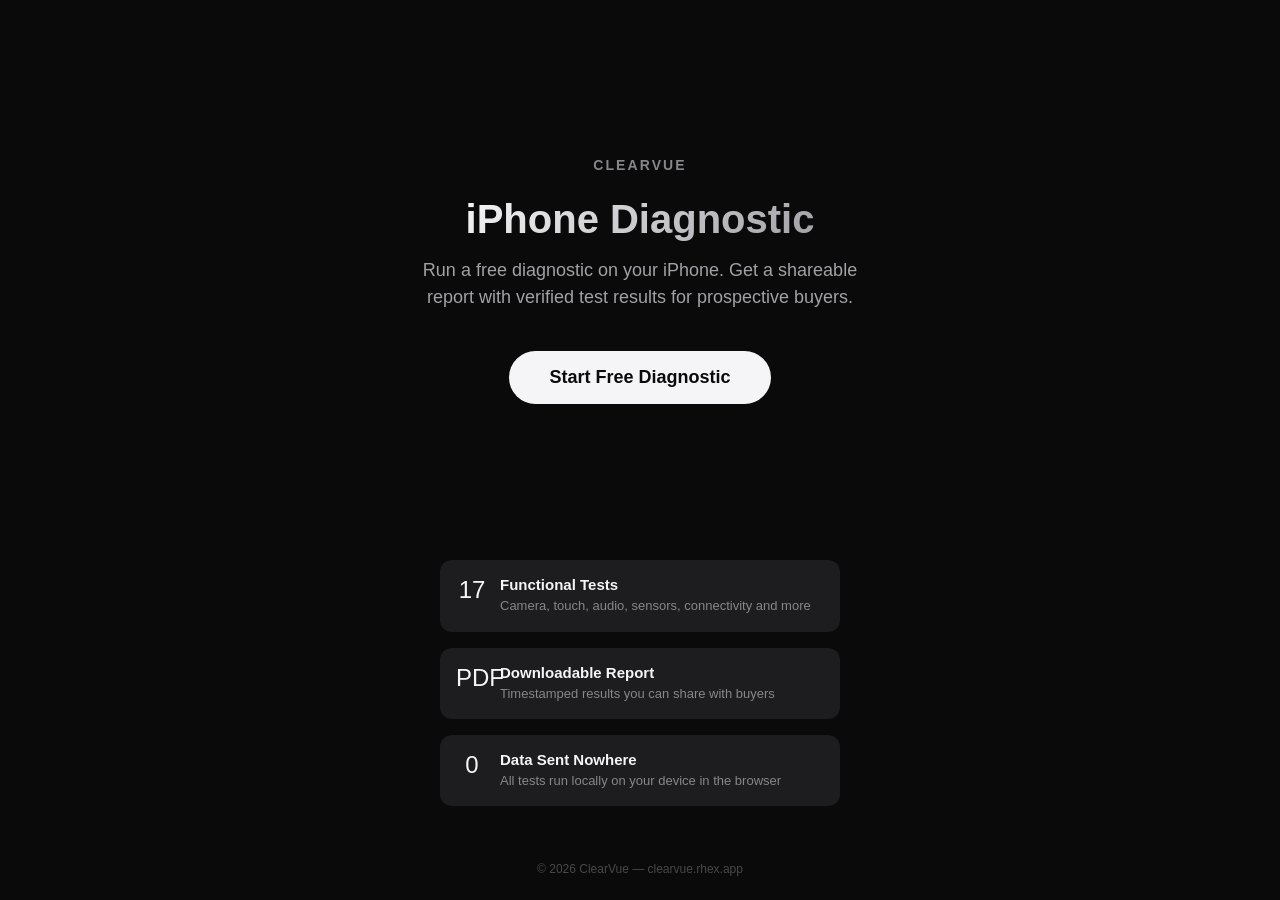
==== c2c/index.html @ 249975fb "Initial commit: spec + C2C Phase 1 (landing page + core test runner) - iPhone diagnostic spec coveri" ====
<!DOCTYPE html>
<html lang="en">
<head>
    <meta charset="UTF-8">
    <meta name="viewport" content="width=device-width, initial-scale=1.0, user-scalable=no">
    <meta name="apple-mobile-web-app-capable" content="yes">
    <meta name="apple-mobile-web-app-status-bar-style" content="black-translucent">
    <meta name="theme-color" content="#0a0a0a">
    <title>ClearVue - iPhone Diagnostic</title>
    <style>
        * { margin: 0; padding: 0; box-sizing: border-box; }

        body {
            font-family: -apple-system, BlinkMacSystemFont, 'SF Pro Display', 'Helvetica Neue', sans-serif;
            background: #0a0a0a;
            color: #f5f5f7;
            min-height: 100dvh;
            display: flex;
            flex-direction: column;
        }

        .hero {
            flex: 1;
            display: flex;
            flex-direction: column;
            align-items: center;
            justify-content: center;
            padding: 2rem 1.5rem;
            text-align: center;
        }

        .brand {
            font-size: 0.875rem;
            font-weight: 600;
            letter-spacing: 0.15em;
            text-transform: uppercase;
            color: #86868b;
            margin-bottom: 1.5rem;
        }

        .hero h1 {
            font-size: 2.5rem;
            font-weight: 700;
            line-height: 1.1;
            margin-bottom: 1rem;
            background: linear-gradient(135deg, #f5f5f7 0%, #a1a1a6 100%);
            -webkit-background-clip: text;
            -webkit-text-fill-color: transparent;
        }

        .hero p {
            font-size: 1.125rem;
            line-height: 1.5;
            color: #a1a1a6;
            max-width: 28rem;
            margin-bottom: 2.5rem;
        }

        .cta {
            display: inline-block;
            padding: 1rem 2.5rem;
            font-size: 1.125rem;
            font-weight: 600;
            color: #0a0a0a;
            background: #f5f5f7;
            border: none;
            border-radius: 980px;
            text-decoration: none;
            transition: opacity 0.2s;
            -webkit-tap-highlight-color: transparent;
        }

        .cta:active { opacity: 0.7; }

        .features {
            display: flex;
            flex-direction: column;
            gap: 1rem;
            padding: 0 1.5rem 2rem;
            max-width: 28rem;
            margin: 0 auto;
            width: 100%;
        }

        .feature {
            display: flex;
            align-items: flex-start;
            gap: 0.75rem;
            padding: 1rem;
            background: #1d1d1f;
            border-radius: 12px;
        }

        .feature-icon {
            font-size: 1.5rem;
            flex-shrink: 0;
            width: 2rem;
            text-align: center;
        }

        .feature-text h3 {
            font-size: 0.9375rem;
            font-weight: 600;
            margin-bottom: 0.25rem;
        }

        .feature-text p {
            font-size: 0.8125rem;
            color: #86868b;
            line-height: 1.4;
        }

        footer {
            text-align: center;
            padding: 1.5rem;
            font-size: 0.75rem;
            color: #48484a;
        }
    </style>
</head>
<body>
    <div class="hero">
        <div class="brand">ClearVue</div>
        <h1>iPhone Diagnostic</h1>
        <p>Run a free diagnostic on your iPhone. Get a shareable report with verified test results for prospective buyers.</p>
        <a href="diagnose.html" class="cta">Start Free Diagnostic</a>
    </div>

    <div class="features">
        <div class="feature">
            <div class="feature-icon">17</div>
            <div class="feature-text">
                <h3>Functional Tests</h3>
                <p>Camera, touch, audio, sensors, connectivity and more</p>
            </div>
        </div>
        <div class="feature">
            <div class="feature-icon">PDF</div>
            <div class="feature-text">
                <h3>Downloadable Report</h3>
                <p>Timestamped results you can share with buyers</p>
            </div>
        </div>
        <div class="feature">
            <div class="feature-icon">0</div>
            <div class="feature-text">
                <h3>Data Sent Nowhere</h3>
                <p>All tests run locally on your device in the browser</p>
            </div>
        </div>
    </div>

    <footer>&copy; 2026 ClearVue &mdash; clearvue.rhex.app</footer>
</body>
</html>
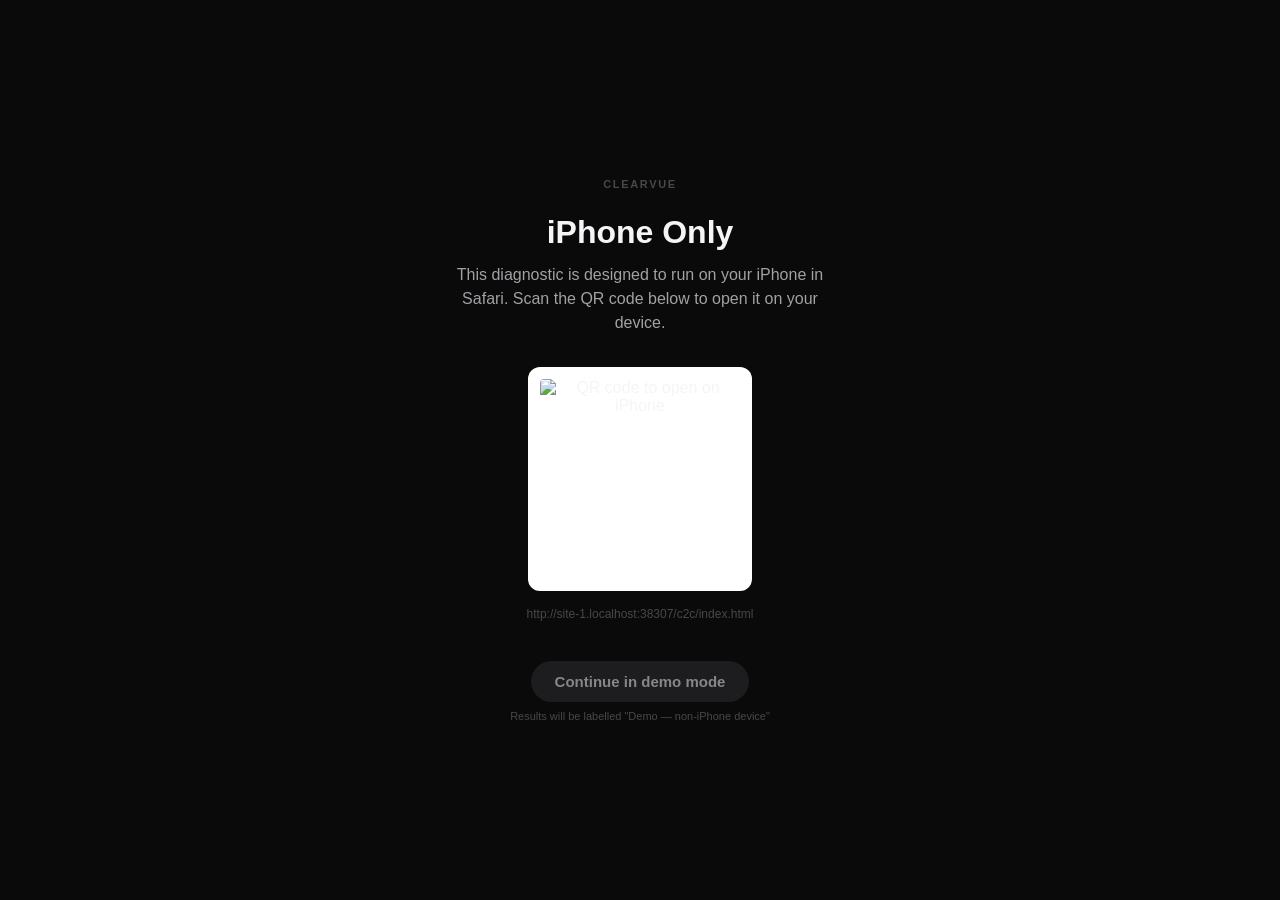
==== commit 3221c2f8: "Add device gate for non-iPhone browsers Desktop/non-iPhone visitors see a gate screen with QR code t" ====
--- a/c2c/index.html
+++ b/c2c/index.html
@@ -151,5 +151,6 @@
     </div>
 
     <footer>&copy; 2026 ClearVue &mdash; clearvue.rhex.app</footer>
+    <script src="../shared/static/device-gate.js"></script>
 </body>
 </html>
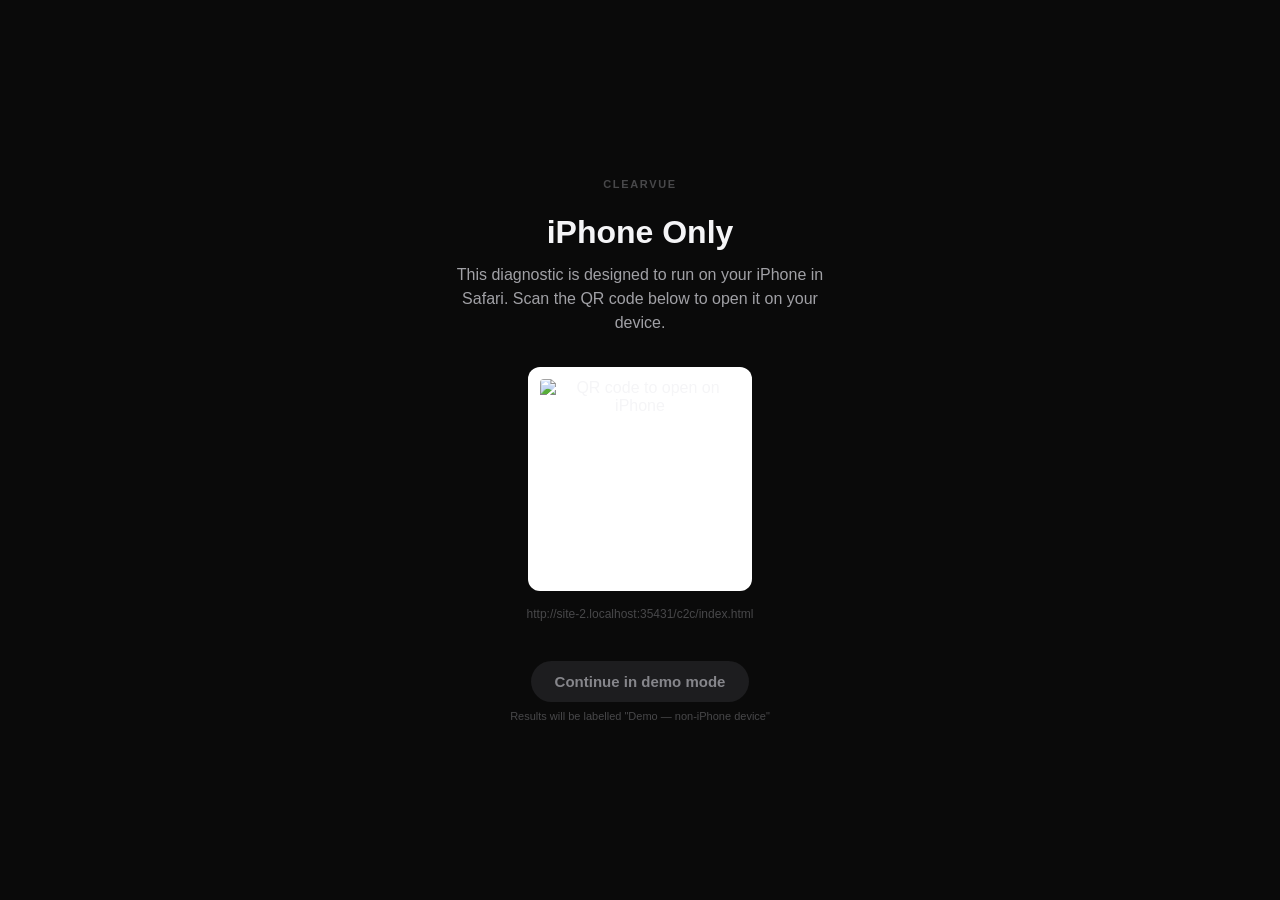
==== commit 01419e5c: "Repurpose web app as demo funnel for iOS app Reposition the browser experience as a demo/sample that" ====
--- a/c2c/index.html
+++ b/c2c/index.html
@@ -72,6 +72,31 @@
 
         .cta:active { opacity: 0.7; }
 
+        .cta-secondary-wrap {
+            margin-top: 1rem;
+            text-align: center;
+        }
+
+        .cta-secondary {
+            display: inline-block;
+            padding: 0.875rem 2rem;
+            font-size: 1rem;
+            font-weight: 600;
+            color: #f5f5f7;
+            background: transparent;
+            border: 1.5px solid #48484a;
+            border-radius: 980px;
+            cursor: default;
+            opacity: 0.6;
+        }
+
+        .cta-secondary-note {
+            display: block;
+            margin-top: 0.5rem;
+            font-size: 0.75rem;
+            color: #48484a;
+        }
+
         .features {
             display: flex;
             flex-direction: column;
@@ -110,6 +135,10 @@
             line-height: 1.4;
         }
 
+        .feature-app {
+            border: 1px solid #2c2c2e;
+        }
+
         footer {
             text-align: center;
             padding: 1.5rem;
@@ -122,8 +151,12 @@
     <div class="hero">
         <div class="brand">ClearVue</div>
         <h1>iPhone Diagnostic</h1>
-        <p>Run a free diagnostic on your iPhone. Get a shareable report with verified test results for prospective buyers.</p>
-        <a href="diagnose.html" class="cta">Start Free Diagnostic</a>
+        <p>Try the browser demo, or get the full experience with the native iOS app.</p>
+        <a href="diagnose.html" class="cta">Try Browser Demo</a>
+        <div class="cta-secondary-wrap">
+            <span class="cta-secondary">Get the iOS App</span>
+            <span class="cta-secondary-note">Coming soon to the App Store</span>
+        </div>
     </div>
 
     <div class="features">
@@ -148,9 +181,16 @@
                 <p>All tests run locally on your device in the browser</p>
             </div>
         </div>
+        <div class="feature feature-app">
+            <div class="feature-icon">6+</div>
+            <div class="feature-text">
+                <h3>More Verified in iOS App</h3>
+                <p>Bluetooth, NFC, Face ID, and more &mdash; no browser limitations</p>
+            </div>
+        </div>
     </div>
 
-    <footer>&copy; 2026 ClearVue &mdash; clearvue.rhex.app</footer>
+    <footer>&copy; 2026 ClearVue &mdash; clearvue.rhex.app &middot; iOS app coming soon</footer>
     <script src="../shared/static/device-gate.js"></script>
 </body>
 </html>
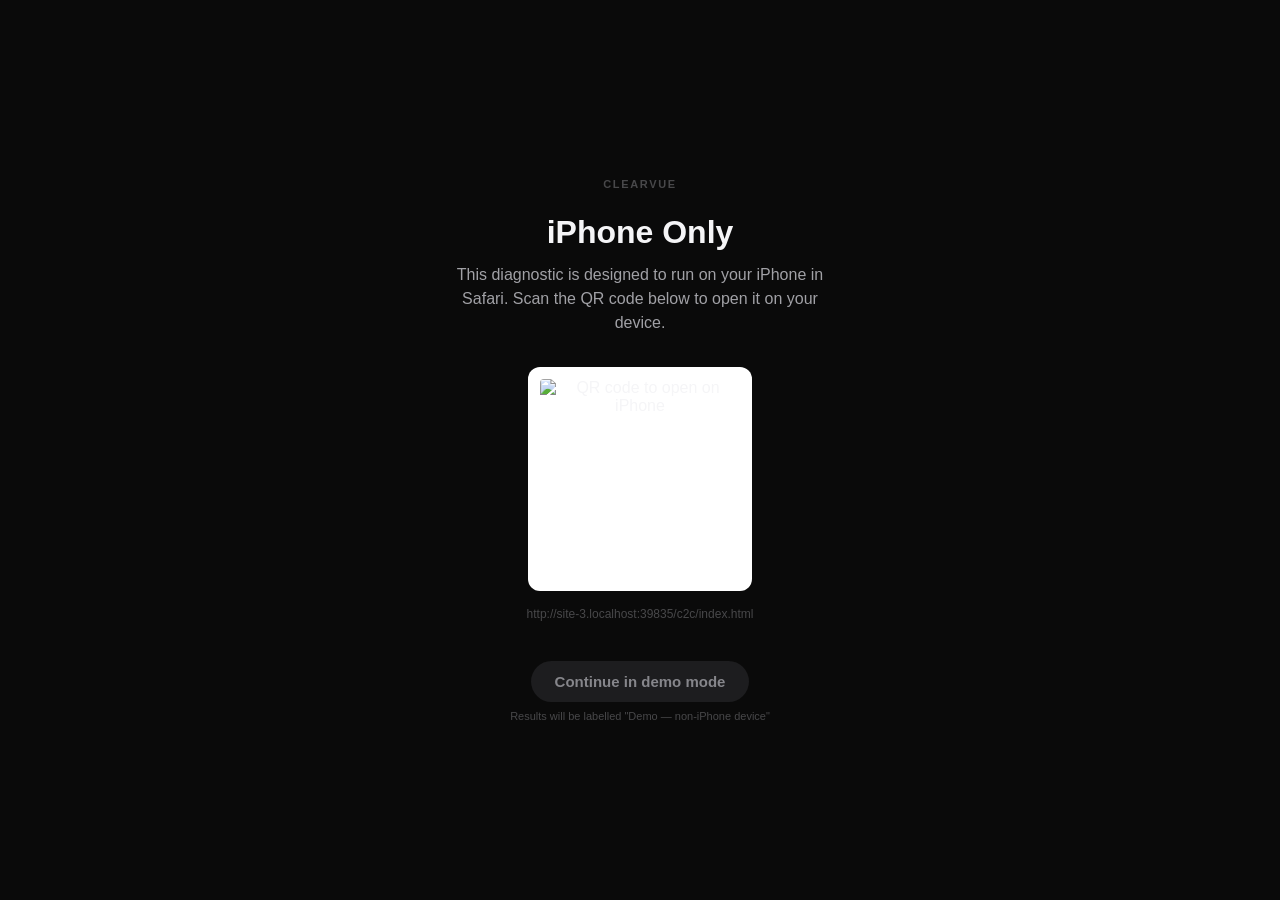
==== commit 0b0b4f29: "Update browser demo to match iOS app flow Add device info screen with IMEI input, test navigation co" ====
--- a/c2c/index.html
+++ b/c2c/index.html
@@ -161,7 +161,7 @@
 
     <div class="features">
         <div class="feature">
-            <div class="feature-icon">17</div>
+            <div class="feature-icon">14</div>
             <div class="feature-text">
                 <h3>Functional Tests</h3>
                 <p>Camera, touch, audio, sensors, connectivity and more</p>
@@ -182,10 +182,10 @@
             </div>
         </div>
         <div class="feature feature-app">
-            <div class="feature-icon">6+</div>
+            <div class="feature-icon">+</div>
             <div class="feature-text">
-                <h3>More Verified in iOS App</h3>
-                <p>Bluetooth, NFC, Face ID, and more &mdash; no browser limitations</p>
+                <h3>More in the iOS App</h3>
+                <p>Bluetooth, Face ID, and more &mdash; verified with native hardware access</p>
             </div>
         </div>
     </div>
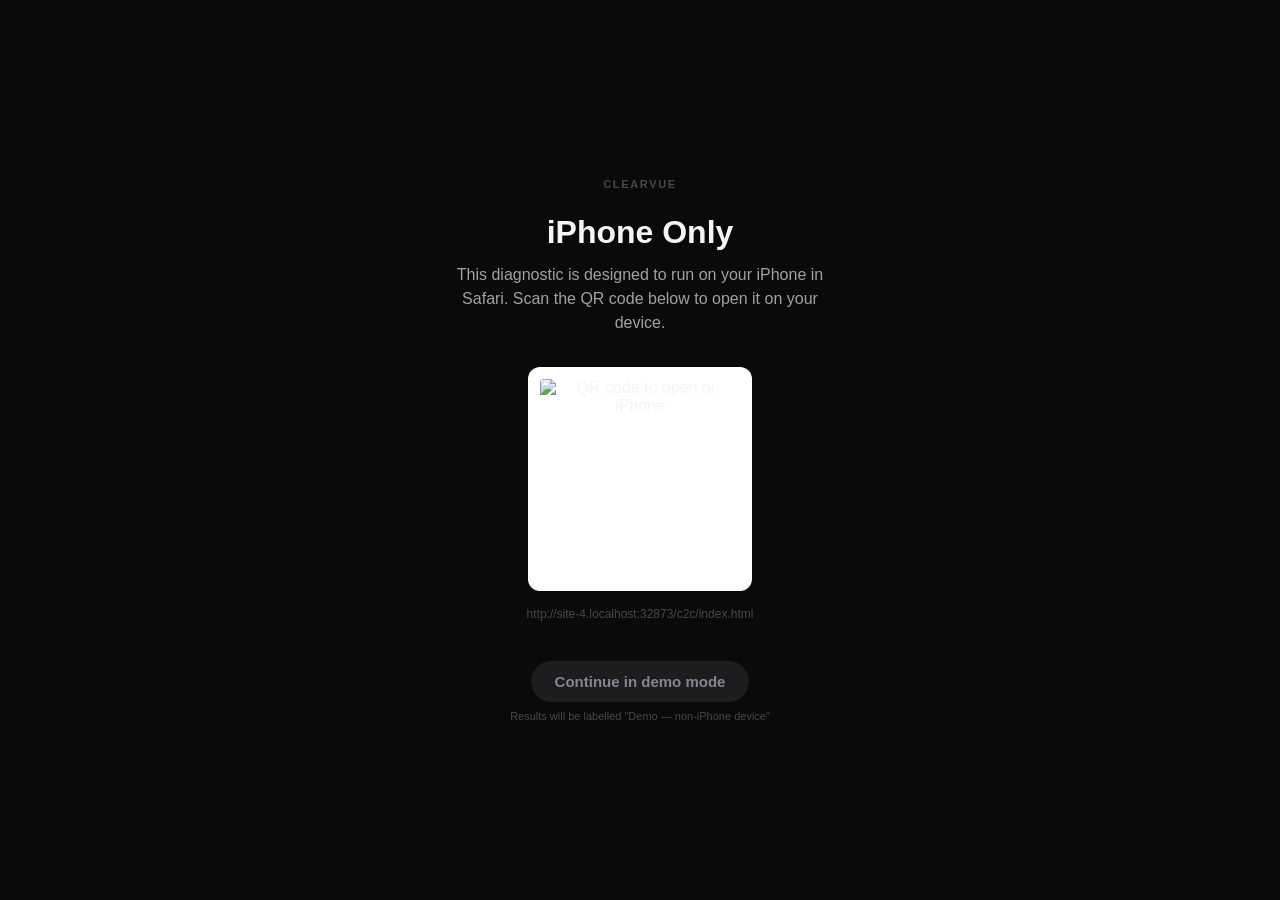
==== commit a764c135: "Add Vercel Web Analytics script to both pages Co-Authored-By: Claude Opus 4.6 <noreply@anthropic.com" ====
--- a/c2c/index.html
+++ b/c2c/index.html
@@ -192,5 +192,6 @@
 
     <footer>&copy; 2026 ClearVue &mdash; clearvue.rhex.app &middot; iOS app coming soon</footer>
     <script src="../shared/static/device-gate.js"></script>
+<script defer src="/_vercel/insights/script.js"></script>
 </body>
 </html>
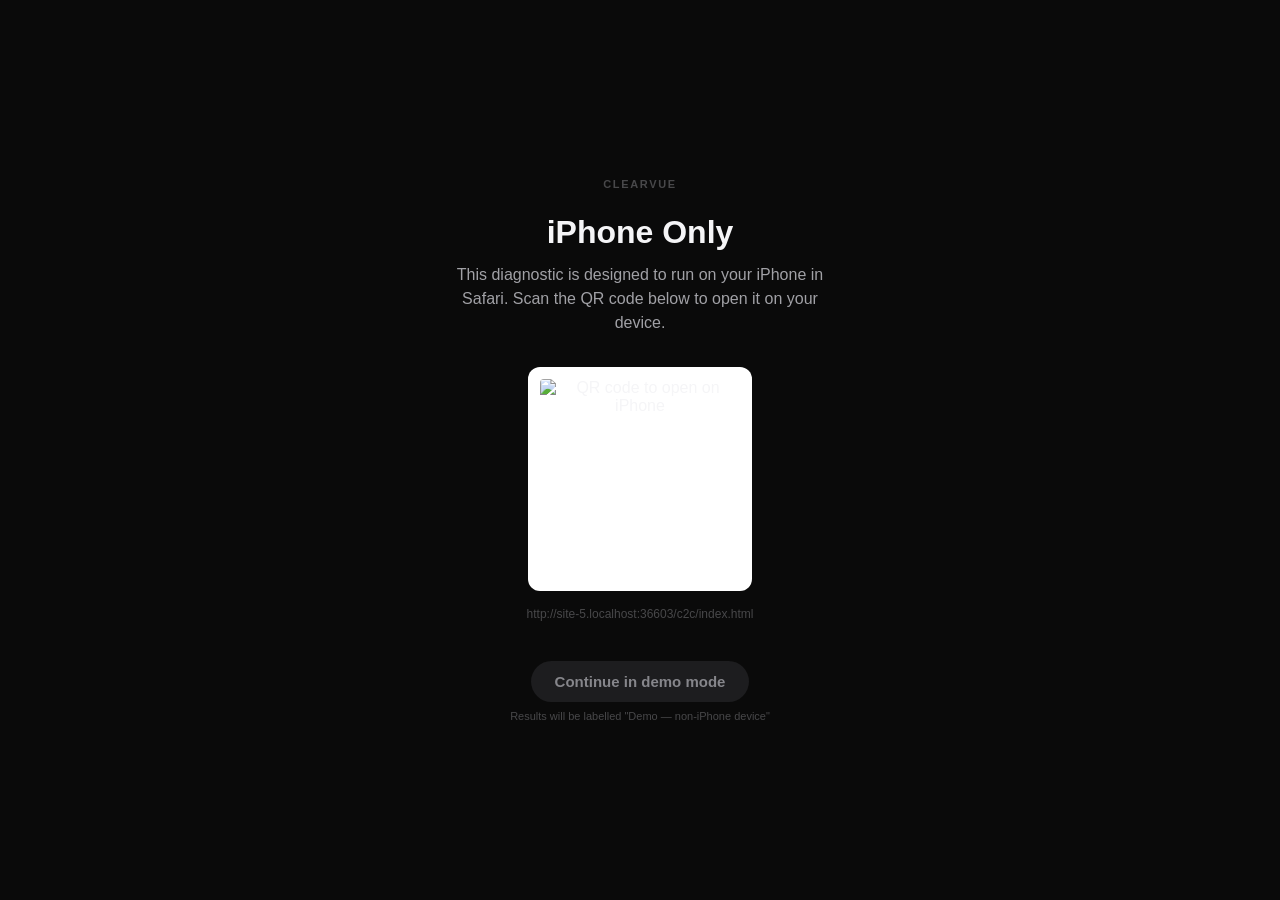
==== commit 252ceb7e: "Add App Store link to landing page hero and footer Co-Authored-By: Claude Opus 4.6 <noreply@anthropi" ====
--- a/c2c/index.html
+++ b/c2c/index.html
@@ -153,10 +153,10 @@
         <h1>iPhone Diagnostic</h1>
         <p>Try the browser demo, or get the full experience with the native iOS app.</p>
         <a href="diagnose.html" class="cta">Try Browser Demo</a>
-        <div class="cta-secondary-wrap">
-            <span class="cta-secondary">Get the iOS App</span>
-            <span class="cta-secondary-note">Coming soon to the App Store</span>
-        </div>
+        <a href="https://apps.apple.com/app/clearvue-app/id6443946885" class="cta-secondary-wrap" target="_blank" rel="noopener noreferrer">
+            <span class="cta-secondary">Download on iOS</span>
+            <span class="cta-secondary-note">Available on the App Store</span>
+        </a>
     </div>
 
     <div class="features">
@@ -190,7 +190,7 @@
         </div>
     </div>
 
-    <footer>&copy; 2026 ClearVue &mdash; clearvue.rhex.app &middot; iOS app coming soon</footer>
+    <footer>&copy; 2026 ClearVue &mdash; clearvue.rhex.app &middot; <a href="https://apps.apple.com/app/clearvue-app/id6443946885" target="_blank" rel="noopener noreferrer" style="color:inherit">iOS App</a></footer>
     <script src="../shared/static/device-gate.js"></script>
 <script defer src="/_vercel/insights/script.js"></script>
 </body>
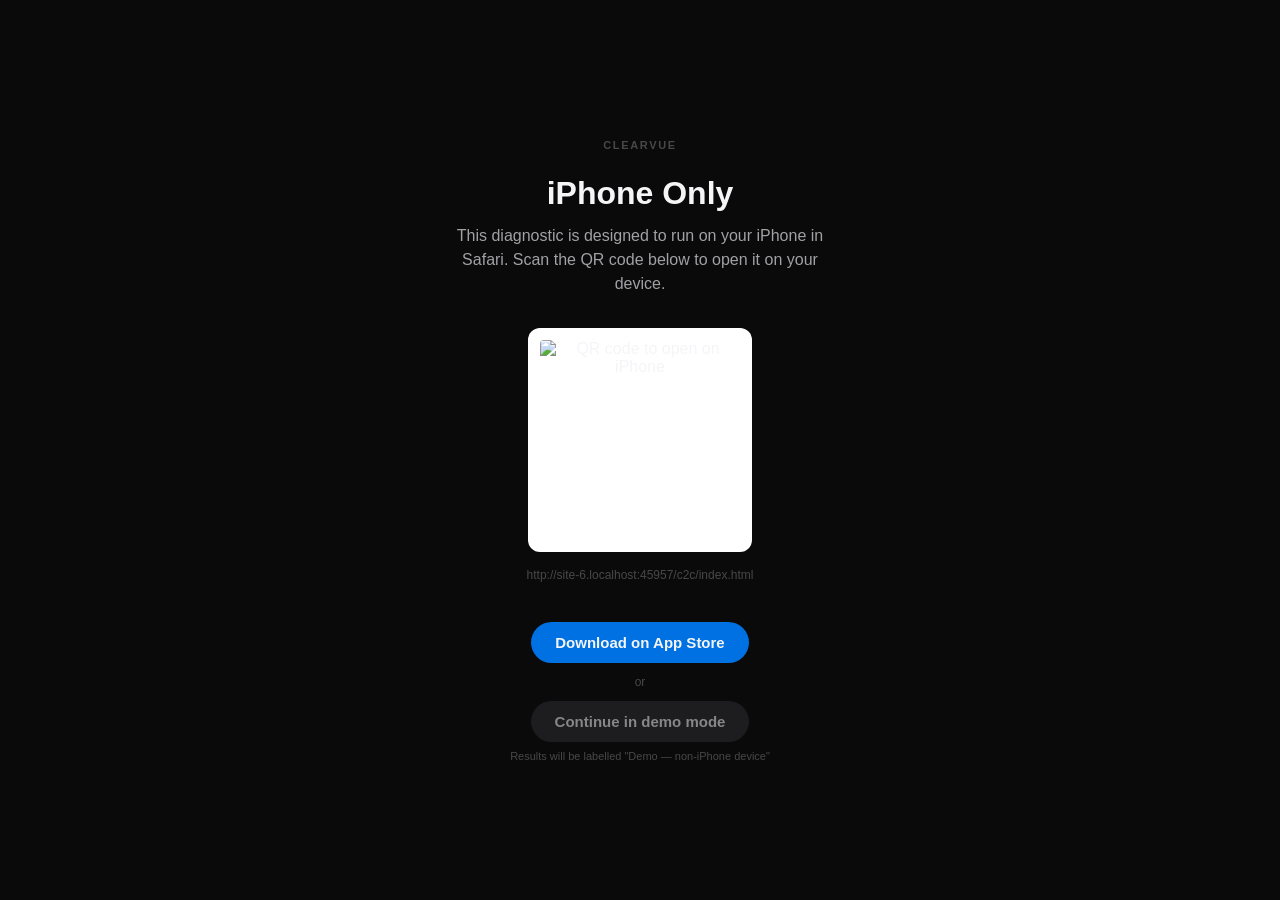
==== commit fc063ea4: "Remove vibration/haptic test from iOS and web apps Co-Authored-By: Claude Opus 4.6 <noreply@anthropi" ====
--- a/c2c/index.html
+++ b/c2c/index.html
@@ -161,7 +161,7 @@
 
     <div class="features">
         <div class="feature">
-            <div class="feature-icon">14</div>
+            <div class="feature-icon">13</div>
             <div class="feature-text">
                 <h3>Functional Tests</h3>
                 <p>Camera, touch, audio, sensors, connectivity and more</p>
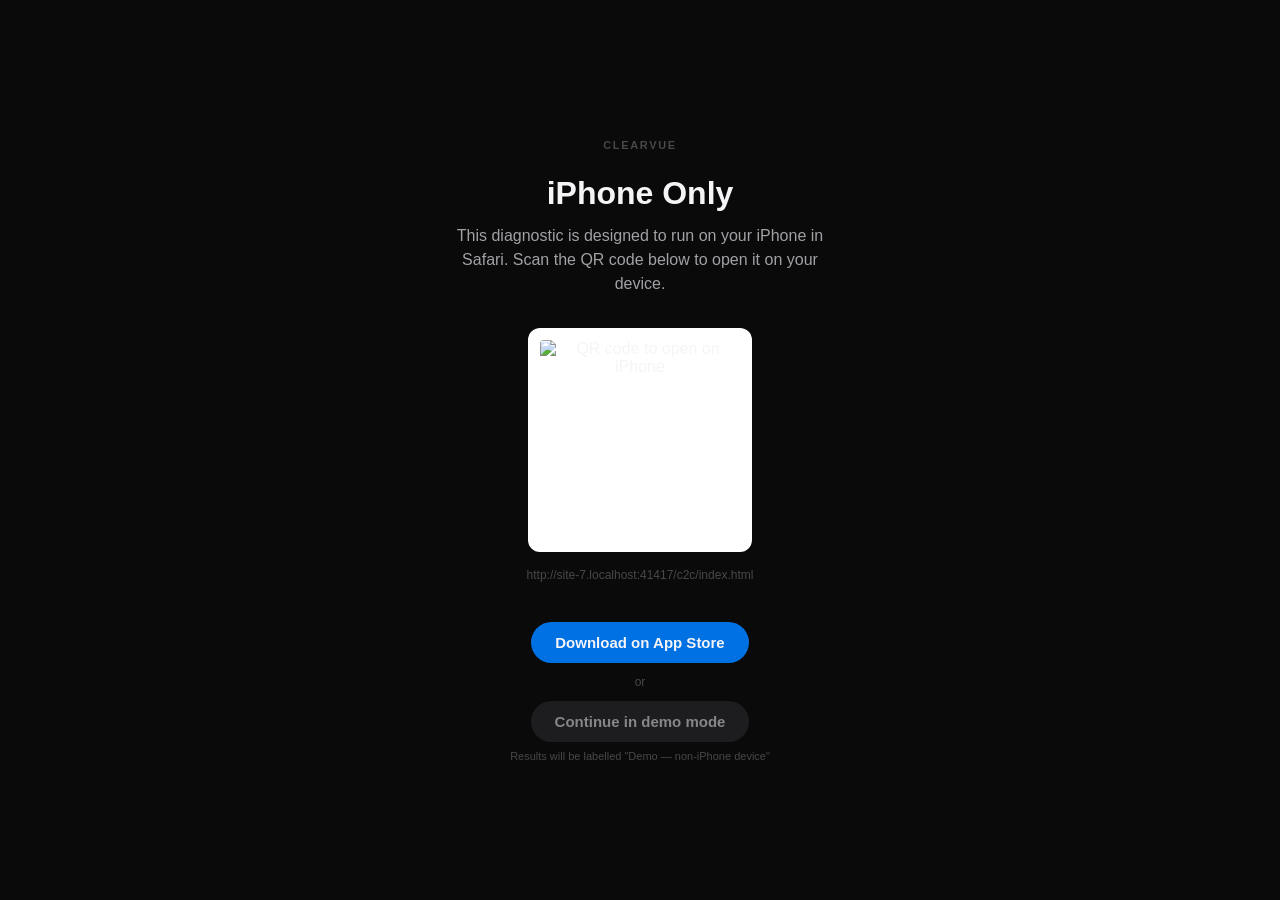
==== commit db206292: "Rename ClearVue to Clearvue and convert browser tests to auto-pass demo Standardize brand casing fro" ====
--- a/c2c/index.html
+++ b/c2c/index.html
@@ -6,7 +6,7 @@
     <meta name="apple-mobile-web-app-capable" content="yes">
     <meta name="apple-mobile-web-app-status-bar-style" content="black-translucent">
     <meta name="theme-color" content="#0a0a0a">
-    <title>ClearVue - iPhone Diagnostic</title>
+    <title>Clearvue - iPhone Diagnostic</title>
     <style>
         * { margin: 0; padding: 0; box-sizing: border-box; }
 
@@ -149,7 +149,7 @@
 </head>
 <body>
     <div class="hero">
-        <div class="brand">ClearVue</div>
+        <div class="brand">Clearvue</div>
         <h1>iPhone Diagnostic</h1>
         <p>Try the browser demo, or get the full experience with the native iOS app.</p>
         <a href="diagnose.html" class="cta">Try Browser Demo</a>
@@ -190,7 +190,7 @@
         </div>
     </div>
 
-    <footer>&copy; 2026 ClearVue &mdash; clearvue.rhex.app &middot; <a href="https://apps.apple.com/app/clearvue-app/id6443946885" target="_blank" rel="noopener noreferrer" style="color:inherit">iOS App</a></footer>
+    <footer>&copy; 2026 Clearvue &mdash; clearvue.rhex.app &middot; <a href="https://apps.apple.com/app/clearvue-app/id6443946885" target="_blank" rel="noopener noreferrer" style="color:inherit">iOS App</a></footer>
     <script src="../shared/static/device-gate.js"></script>
 <script defer src="/_vercel/insights/script.js"></script>
 </body>
